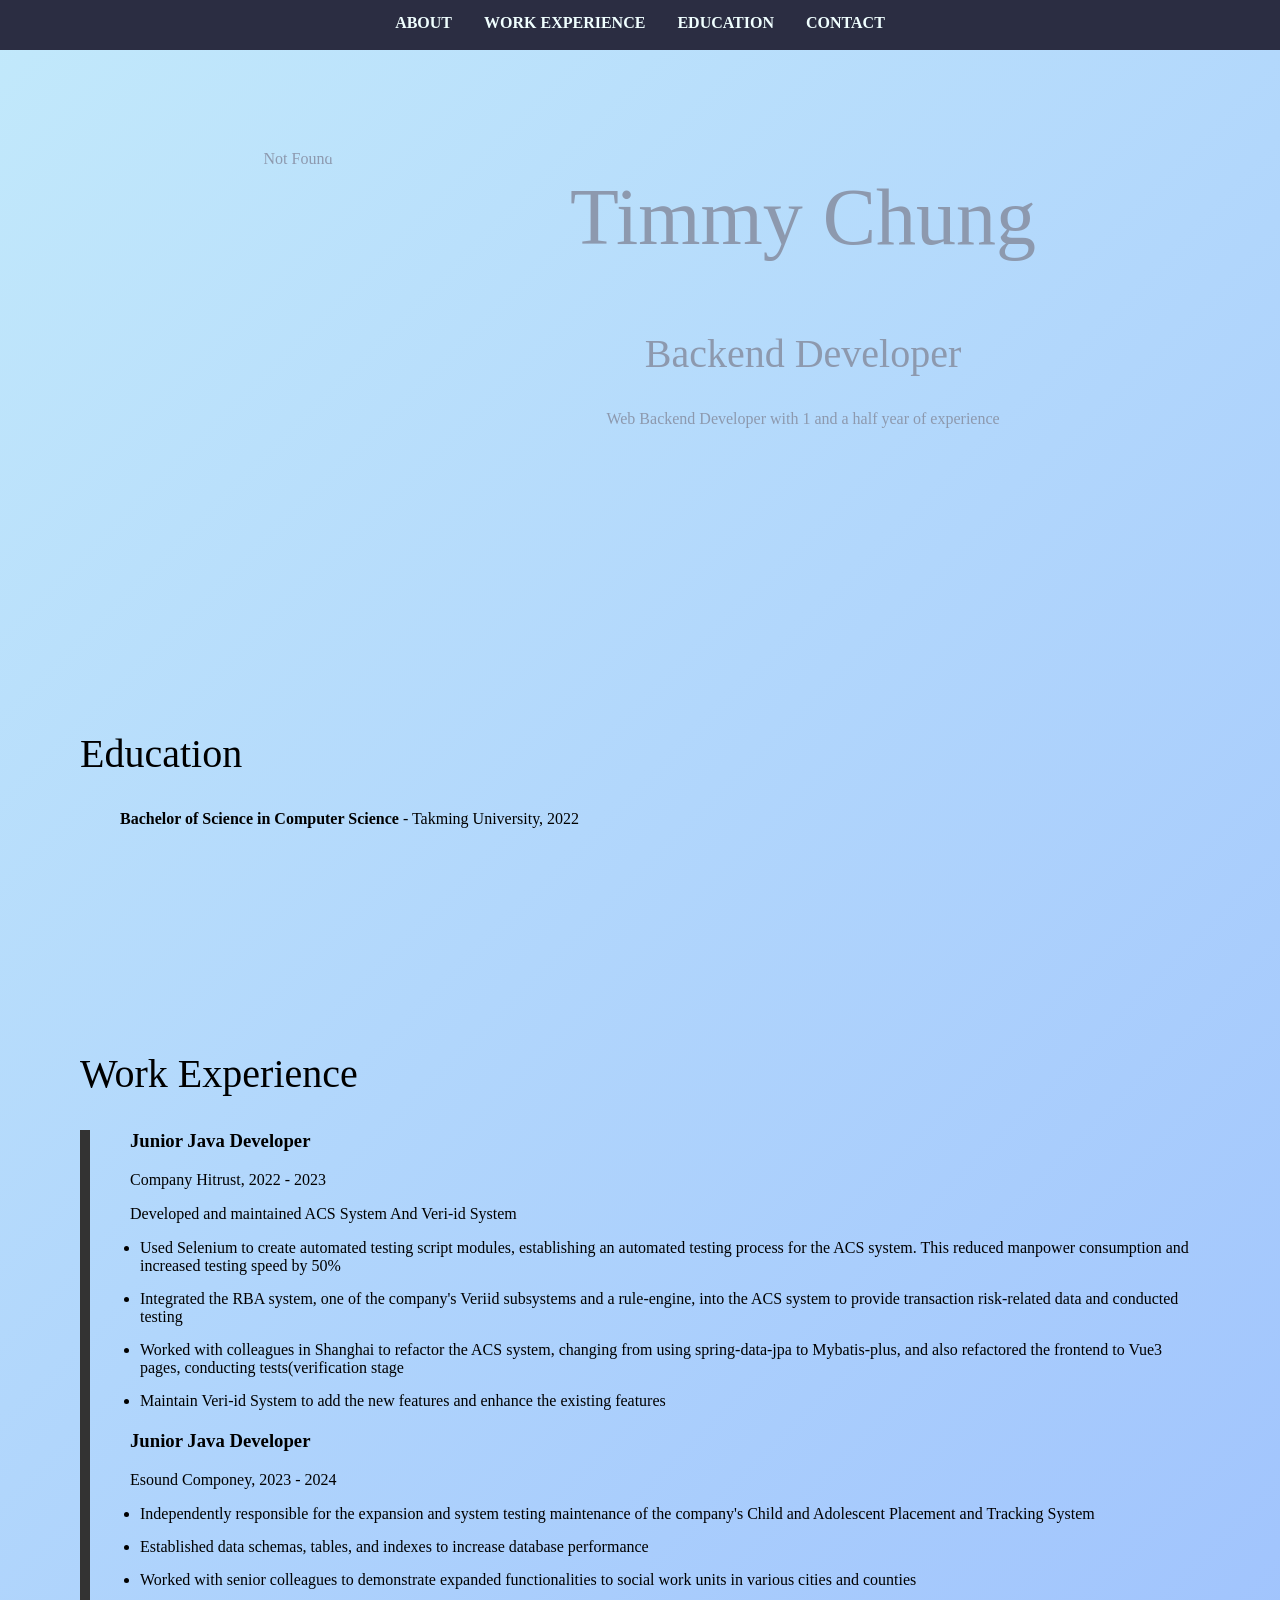
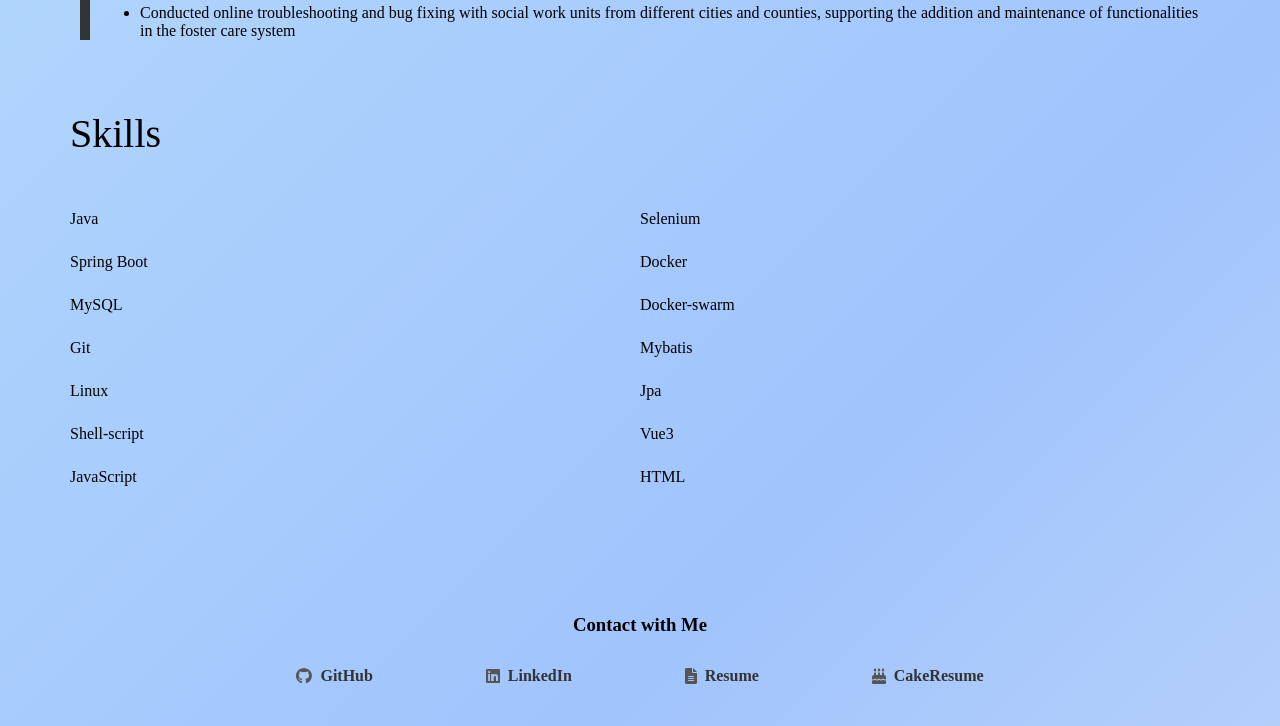
==== docs/index.html @ f744681e "add docs filefolder" ====
<!DOCTYPE html>
<html lang="en">
<head>
    <meta charset="UTF-8">
    <meta name="viewport" content="width=device-width, initial-scale=1.0">
    <link url="https://fonts.googleapis.com/css?family=Caveat|Open+Sans:400,700">
    <link rel="stylesheet" href="https://cdnjs.cloudflare.com/ajax/libs/font-awesome/6.0.0-beta3/css/all.min.css">
    <link rel="stylesheet" type="text/css" href="../style.css">
</head>
<body>
    <!-- intro -->
    <header>
        <nav>
            <a href="#">About</a>
            <a href="#">Work Experience</a>
            <a href="#">Education</a>
            <a href="#">Contact</a>
            <div class="content-wrap">
                <img class="profile-img rounded" width="200" height="200" src="./assets/profile.jpg" alt="Not Found">
                <div class="col-wide">
                    <h1>Timmy Chung</h1>
                    <h2>Backend Developer</h2>
                    <p>Web Backend Developer with 1 and a half year of experience</p>
                </div>
            </div>
        </nav>
    </header>
    <!-- content -->
    <section>
        <div class="container">
            <div class="education">
                <h2>Education</h2>
                <ul>
                    <li>
                        <strong>Bachelor of Science in Computer Science</strong>
                         - Takming University, 2022</li>
                </ul>
            </div>
            <div class="work-experience">
                <h2>Work Experience</h2>
                <div class="timeline">
                    <div class="timeline-item">
                        <div class="timeline-marker"></div>
                        <div class="timeline-content">
                            <h3>Junior Java Developer</h3>
                            <p>Company Hitrust, 2022 - 2023</p>
                            <p>Developed and maintained ACS System And Veri-id System</p> 
                        </div>
                        <ul>
                            <li>Used Selenium to create automated testing script modules, establishing an automated testing process for the ACS system. This reduced manpower consumption and increased testing speed by 50%</li>
                            <li>Integrated the RBA system, one of the company's Veriid subsystems and a rule-engine, into the ACS system to provide transaction risk-related data and conducted testing</li>
                            <li>Worked with colleagues in Shanghai to refactor the ACS system, changing from using spring-data-jpa to Mybatis-plus, and also refactored the frontend to Vue3 pages, conducting tests(verification stage</li>
                            <li>Maintain Veri-id System to add the new features and enhance the existing features</li>
                        </ul>
                    </div>
                    <div class="timeline-item">
                        <div class="timeline-marker"></div>
                        <div class="timeline-content">
                            <h3>Junior Java Developer</h3>
                            <p>Esound Componey, 2023 - 2024</p>
                        </div>
                        <ul>
                            <li>Independently responsible for the expansion and system testing maintenance of the company's Child and Adolescent Placement and Tracking System</li>
                            <li>Established data schemas, tables, and indexes to increase database performance</li>
                            <li>Worked with senior colleagues to demonstrate expanded functionalities to social work units in various cities and counties</li>
                            <li>Conducted online troubleshooting and bug fixing with social work units from different cities and counties, supporting the addition and maintenance of functionalities in the foster care system</li>
                        </ul>
                    </div>
                </div>
            </div>
        </div>
        <div class="container">
            <div class="skills">
                <h2>Skills</h2>
                <div class="skills-row">
                    <ul>
                        <li>Java</li>
                        <li>Spring Boot</li>
                        <li>MySQL</li>
                        <li>Git</li>
                        <li>Linux</li>
                        <li>Shell-script</li>
                        <li>JavaScript</li>
                    </ul>
                    <ul>
                        <li>Selenium</li>
                        <li>Docker</li>
                        <li>Docker-swarm</li>
                        <li>Mybatis</li>
                        <li>Jpa</li>
                        <li>Vue3</li>
                        <li>HTML</li>
                    </ul>
                </div>
            </div>
        </div>
    </section>
    <footer>
        <!-- contact info -->
        <div class="contact-section">
            <h3>Contact with Me</h3>
            <ul>
                <li><a href="https://github.com/yaiiow159" target="_blank"><i class="fab fa-github"></i> GitHub</a></li>
                <li><a href="https://www.linkedin.com/in/timmy-chung-46a132289/" target="_blank"><i class="fab fa-linkedin"></i> LinkedIn</a></li>
                <li><a href="https://www.cakeresume.com/pdf/s--AJ03S-tAVP-opgrYf8T8cg--/D9XpN.pdf" target="_blank"><i class="fas fa-file-alt"></i> Resume</a></li>
                <li><a href="" target="_blank"><i class="fas fa-birthday-cake"></i> CakeResume</a></li>
            </ul>
        </div>
    </footer>
    
</body>
</html>
---- style.css ----
@keyframes gradientBackground {
        0% {
        background-position: 0% 50%;
        }
        50% {
        background-position: 100% 50%;
        }
        100% {
        background-position: 0% 50%;
        }
    }
    
    body {
        font-family: 'Open Sans' 'sans-serif';
        font-size: 16px;
        margin: 0;
        height: 100vh;
        margin: 0;
        animation: gradientBackground 15s ease infinite;
        background: linear-gradient(-45deg, #fdeff9, #ecf0f1, #a1c4fd, #c2e9fb);
        background-size: 400% 400%;
    }

    h1, h2 {
        font-family: 'caveat',cursive;
        font-weight: 400;
    }

    h1 {
        font-size: 80px;
    }

    h2 {
        font-size: 40px;
        margin-top: 0;
    }

    h3 {
        margin-top: 0;
    }

    .education ul li {
        list-style-type: none;
    }

    ul li {
        margin: 15px 0;
    }

    nav {
        text-align: center;
        position: absolute;
        top: 0;
        width: 100%;
        border-color: white;
    }

    nav a {
        display: inline-block;
        margin: 5px;
        text-decoration: none;
        font-weight: 700;
        font-size: 11px;
        text-transform: uppercase;
        color: #2b2d42;
    }

    @media (min-width: 440px) {
        nav a {
            margin: 14px;
            font-size: 16px;
        }
    }

    header a {
        color: azure
    }

    header a :hover {
        transition: all;
        color: #8d99ae;
    }

    header {
        position: relative;
        padding-top: 50px;
        text-align: center;
        background-color: #2b2d42;
        color: #8d99ae;
    }

    section {
        position: relative;
        padding: 50px;
        margin-top: 550px;
    }

    @media (min-width: 440px) {
        section {
            margin-top: 600px;
        }
    }


    .content-wrap {
        display: flex;
        align-items: center;
        flex-direction: column;
        margin: 0 auto;
        padding: 60px 50px;
        max-width: 950px;
        overflow: hidden;
    }

    @media (min-width: 935px) {
        .col-wide {
            margin-left: 155px;
        }
    }

    @media (min-width: 935px) {
        .content-wrap {
            flex-direction: row;
        }
    }

    .profile-img {
        width: 150px;
        height: 150px;
    }

    .rounded {
        border-radius: 50%;
    }

    @media (min-width: 440px) {
        .profile-img {
            width: 200px;
            height: 200px;
        }
    }

    @media (min-width: 935px) {
        .profile-img {
            width: 250px;
            height: 250%;
        }
    }

    .container {
        display: flex;
        flex-wrap: wrap;
        flex-direction: column;
        justify-content: space-around;
        padding: 20px;
    }

    .education, .work-experience {
        flex: 1 1 300px;  
        margin: 10px;
    }

    .timeline {
        position: relative;
        padding-left: 20px;
        list-style: none;
    }

    .timeline-item {
        margin-bottom: 20px;
    }

    .timeline-marker {
        position: absolute;
        top: 0;
        bottom: 0;
        left: 0;
        width: 10px;
        background-color: #333;
    }

    .timeline-content {
        padding-left: 30px;
    }

    @media (max-width: 600px) {
        .container {
            flex-direction: column;
        }
    }

    .skills-row {
        display: flex; /* 设置flex布局使元素并排 */
        justify-content: space-between; /* 使两个列表之间有一些间隙 */
    }
    
    .skills ul {
        list-style-type: none; /* 去掉列表前的默认符号 */
        padding: 0;
        margin: 0;
        width: 50%; /* 每个列表宽度为父容器的50% */
    }
    
    .skills li {
        padding: 5px 0; /* 增加垂直填充 */
    }

    .contact-section {
        padding: 20px;
        border-radius: 8px;
        max-width: 800px; /* 可以根据需要调整宽度 */
        margin: auto;
        display: flex; /* 启用Flexbox */
        justify-content: center; /* 水平居中所有项目 */
        align-items: center; /* 垂直居中所有项目 */
        flex-wrap: wrap; /* 允许项目在必要时换行 */
    }
    
    .contact-section h3 {
        flex-basis: 100%; /* 确保标题占据全宽 */
        text-align: center;
        margin-bottom: 10px; /* 为标题和链接组添加间隔 */
    }
    
    .contact-section ul {
        list-style-type: none;
        padding: 0;
        display: flex; /* 同样启用Flexbox */
        justify-content: space-around; /* 在项目间均匀分布空间 */
        width: 100%; /* 使ul占据全部可用宽度 */
    }
    
    .contact-section li {
        margin: 5px;
    }
    
    .contact-section a {
        text-decoration: none;
        color: #333;
        font-weight: bold;
        display: flex; /* 让链接内的图标和文本也使用Flexbox */
        align-items: center; /* 垂直居中图标和文本 */
    }
    
    .contact-section i {
        margin-right: 8px;
        color: #555;
    }
    
    .contact-section a:hover {
        color: #007bff; /* 或选择其他醒目颜色 */
    }
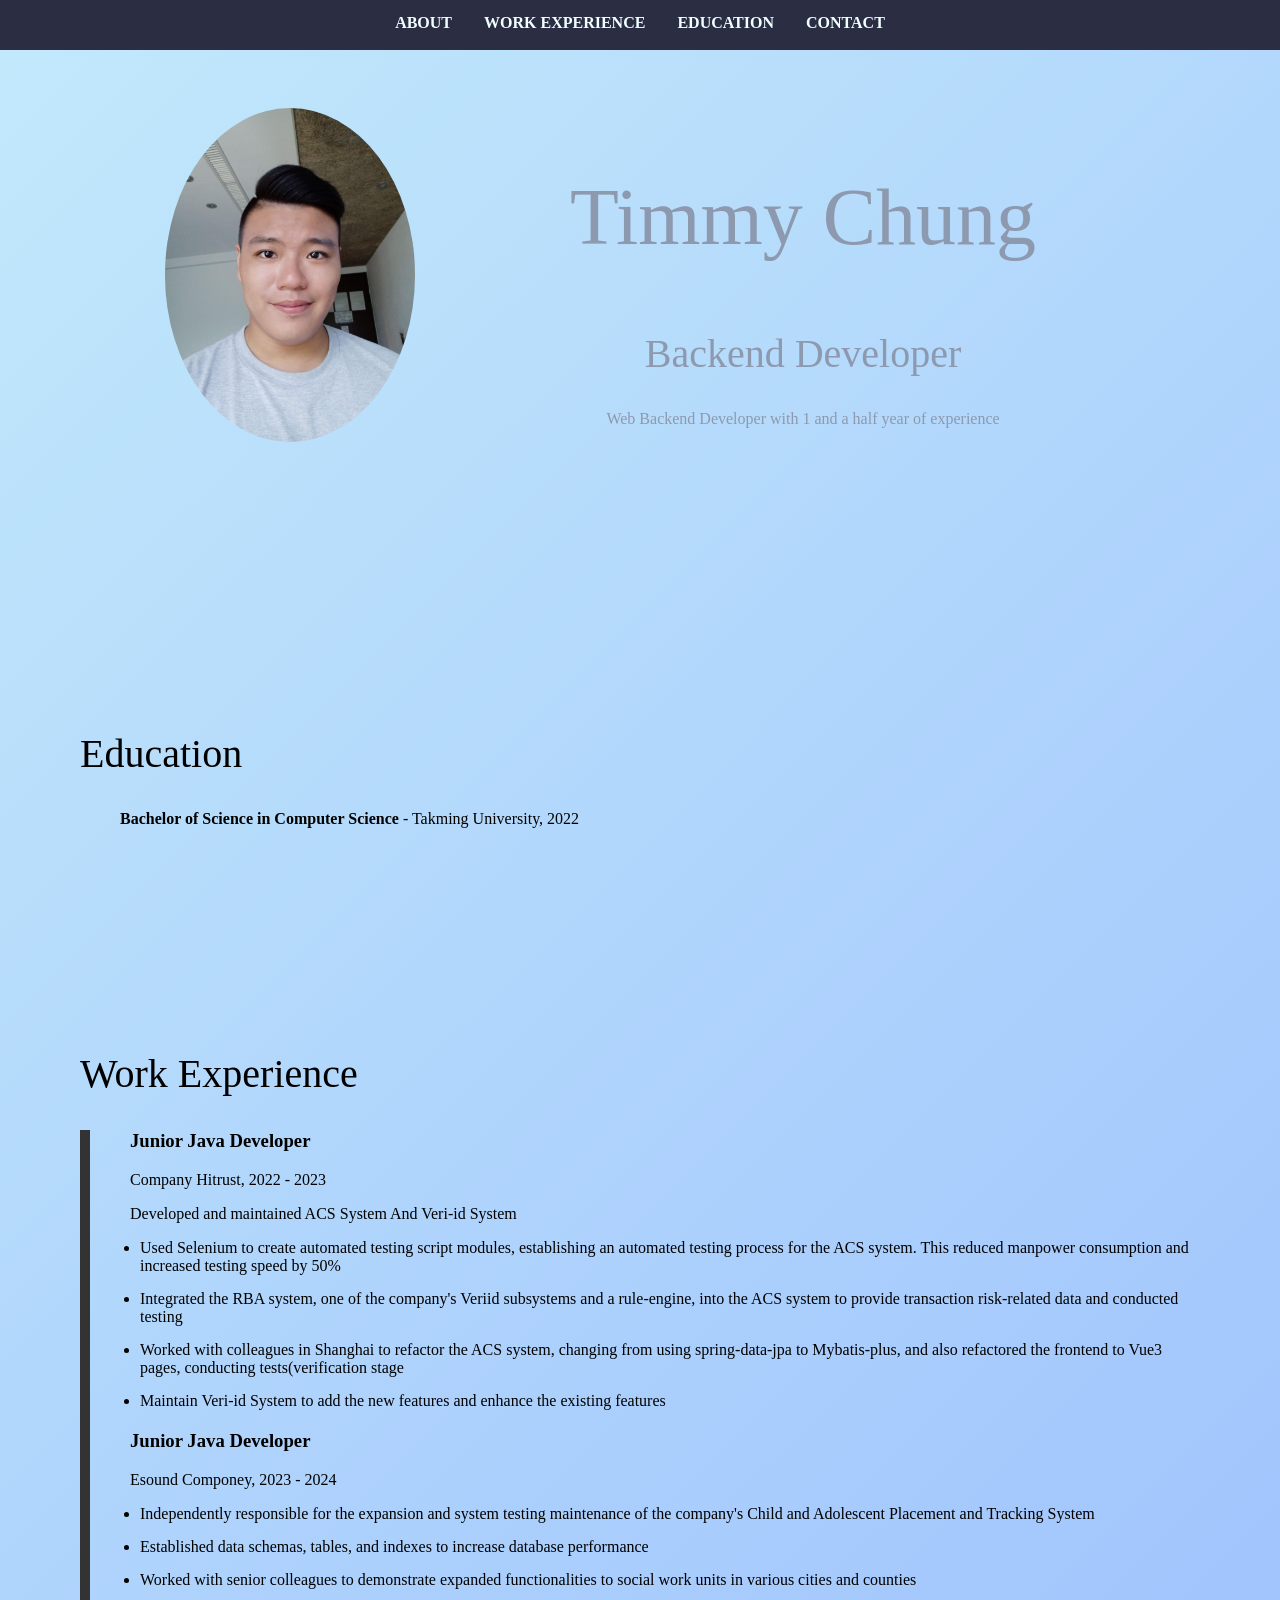
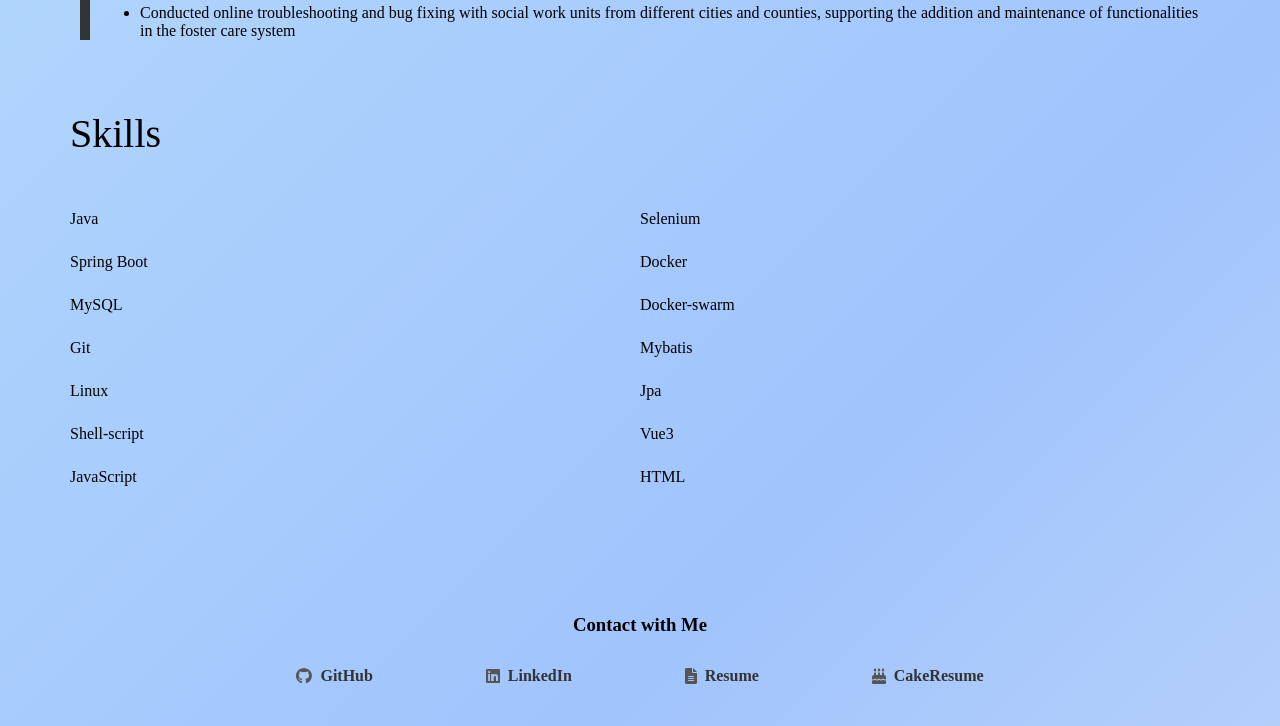
==== commit 47f7373a: "更新頁面 更新頁面" ====
--- a/docs/index.html
+++ b/docs/index.html
@@ -5,7 +5,7 @@
     <meta name="viewport" content="width=device-width, initial-scale=1.0">
     <link url="https://fonts.googleapis.com/css?family=Caveat|Open+Sans:400,700">
     <link rel="stylesheet" href="https://cdnjs.cloudflare.com/ajax/libs/font-awesome/6.0.0-beta3/css/all.min.css">
-    <link rel="stylesheet" type="text/css" href="../style.css">
+    <link rel="stylesheet" type="text/css" href="style.css">
 </head>
 <body>
     <!-- intro -->
@@ -16,7 +16,7 @@
             <a href="#">Education</a>
             <a href="#">Contact</a>
             <div class="content-wrap">
-                <img class="profile-img rounded" width="200" height="200" src="./assets/profile.jpg" alt="Not Found">
+                <img class="profile-img rounded" width="200" height="200" src="../assets/profile.jpg" alt="Not Found">
                 <div class="col-wide">
                     <h1>Timmy Chung</h1>
                     <h2>Backend Developer</h2>
--- a/docs/style.css
+++ b/docs/style.css
@@ -0,0 +1,256 @@
+
+    @keyframes gradientBackground {
+        0% {
+        background-position: 0% 50%;
+        }
+        50% {
+        background-position: 100% 50%;
+        }
+        100% {
+        background-position: 0% 50%;
+        }
+    }
+    
+    body {
+        font-family: 'Open Sans' 'sans-serif';
+        font-size: 16px;
+        margin: 0;
+        height: 100vh;
+        margin: 0;
+        animation: gradientBackground 15s ease infinite;
+        background: linear-gradient(-45deg, #fdeff9, #ecf0f1, #a1c4fd, #c2e9fb);
+        background-size: 400% 400%;
+    }
+
+    h1, h2 {
+        font-family: 'caveat',cursive;
+        font-weight: 400;
+    }
+
+    h1 {
+        font-size: 80px;
+    }
+
+    h2 {
+        font-size: 40px;
+        margin-top: 0;
+    }
+
+    h3 {
+        margin-top: 0;
+    }
+
+    .education ul li {
+        list-style-type: none;
+    }
+
+    ul li {
+        margin: 15px 0;
+    }
+
+    nav {
+        text-align: center;
+        position: absolute;
+        top: 0;
+        width: 100%;
+        border-color: white;
+    }
+
+    nav a {
+        display: inline-block;
+        margin: 5px;
+        text-decoration: none;
+        font-weight: 700;
+        font-size: 11px;
+        text-transform: uppercase;
+        color: #2b2d42;
+    }
+
+    @media (min-width: 440px) {
+        nav a {
+            margin: 14px;
+            font-size: 16px;
+        }
+    }
+
+    header a {
+        color: azure
+    }
+
+    header a :hover {
+        transition: all;
+        color: #8d99ae;
+    }
+
+    header {
+        position: relative;
+        padding-top: 50px;
+        text-align: center;
+        background-color: #2b2d42;
+        color: #8d99ae;
+    }
+
+    section {
+        position: relative;
+        padding: 50px;
+        margin-top: 550px;
+    }
+
+    @media (min-width: 440px) {
+        section {
+            margin-top: 600px;
+        }
+    }
+
+
+    .content-wrap {
+        display: flex;
+        align-items: center;
+        flex-direction: column;
+        margin: 0 auto;
+        padding: 60px 50px;
+        max-width: 950px;
+        overflow: hidden;
+    }
+
+    @media (min-width: 935px) {
+        .col-wide {
+            margin-left: 155px;
+        }
+    }
+
+    @media (min-width: 935px) {
+        .content-wrap {
+            flex-direction: row;
+        }
+    }
+
+    .profile-img {
+        width: 150px;
+        height: 150px;
+    }
+
+    .rounded {
+        border-radius: 50%;
+    }
+
+    @media (min-width: 440px) {
+        .profile-img {
+            width: 200px;
+            height: 200px;
+        }
+    }
+
+    @media (min-width: 935px) {
+        .profile-img {
+            width: 250px;
+            height: 250%;
+        }
+    }
+
+    .container {
+        display: flex;
+        flex-wrap: wrap;
+        flex-direction: column;
+        justify-content: space-around;
+        padding: 20px;
+    }
+
+    .education, .work-experience {
+        flex: 1 1 300px;  
+        margin: 10px;
+    }
+
+    .timeline {
+        position: relative;
+        padding-left: 20px;
+        list-style: none;
+    }
+
+    .timeline-item {
+        margin-bottom: 20px;
+    }
+
+    .timeline-marker {
+        position: absolute;
+        top: 0;
+        bottom: 0;
+        left: 0;
+        width: 10px;
+        background-color: #333;
+    }
+
+    .timeline-content {
+        padding-left: 30px;
+    }
+
+    @media (max-width: 600px) {
+        .container {
+            flex-direction: column;
+        }
+    }
+
+    .skills-row {
+        display: flex; /* 设置flex布局使元素并排 */
+        justify-content: space-between; /* 使两个列表之间有一些间隙 */
+    }
+    
+    .skills ul {
+        list-style-type: none; /* 去掉列表前的默认符号 */
+        padding: 0;
+        margin: 0;
+        width: 50%; /* 每个列表宽度为父容器的50% */
+    }
+    
+    .skills li {
+        padding: 5px 0; /* 增加垂直填充 */
+    }
+
+    .contact-section {
+        padding: 20px;
+        border-radius: 8px;
+        max-width: 800px; /* 可以根据需要调整宽度 */
+        margin: auto;
+        display: flex; /* 启用Flexbox */
+        justify-content: center; /* 水平居中所有项目 */
+        align-items: center; /* 垂直居中所有项目 */
+        flex-wrap: wrap; /* 允许项目在必要时换行 */
+    }
+    
+    .contact-section h3 {
+        flex-basis: 100%; /* 确保标题占据全宽 */
+        text-align: center;
+        margin-bottom: 10px; /* 为标题和链接组添加间隔 */
+    }
+    
+    .contact-section ul {
+        list-style-type: none;
+        padding: 0;
+        display: flex; /* 同样启用Flexbox */
+        justify-content: space-around; /* 在项目间均匀分布空间 */
+        width: 100%; /* 使ul占据全部可用宽度 */
+    }
+    
+    .contact-section li {
+        margin: 5px;
+    }
+    
+    .contact-section a {
+        text-decoration: none;
+        color: #333;
+        font-weight: bold;
+        display: flex; /* 让链接内的图标和文本也使用Flexbox */
+        align-items: center; /* 垂直居中图标和文本 */
+    }
+    
+    .contact-section i {
+        margin-right: 8px;
+        color: #555;
+    }
+    
+    .contact-section a:hover {
+        color: #007bff; /* 或选择其他醒目颜色 */
+    }
+
+
+
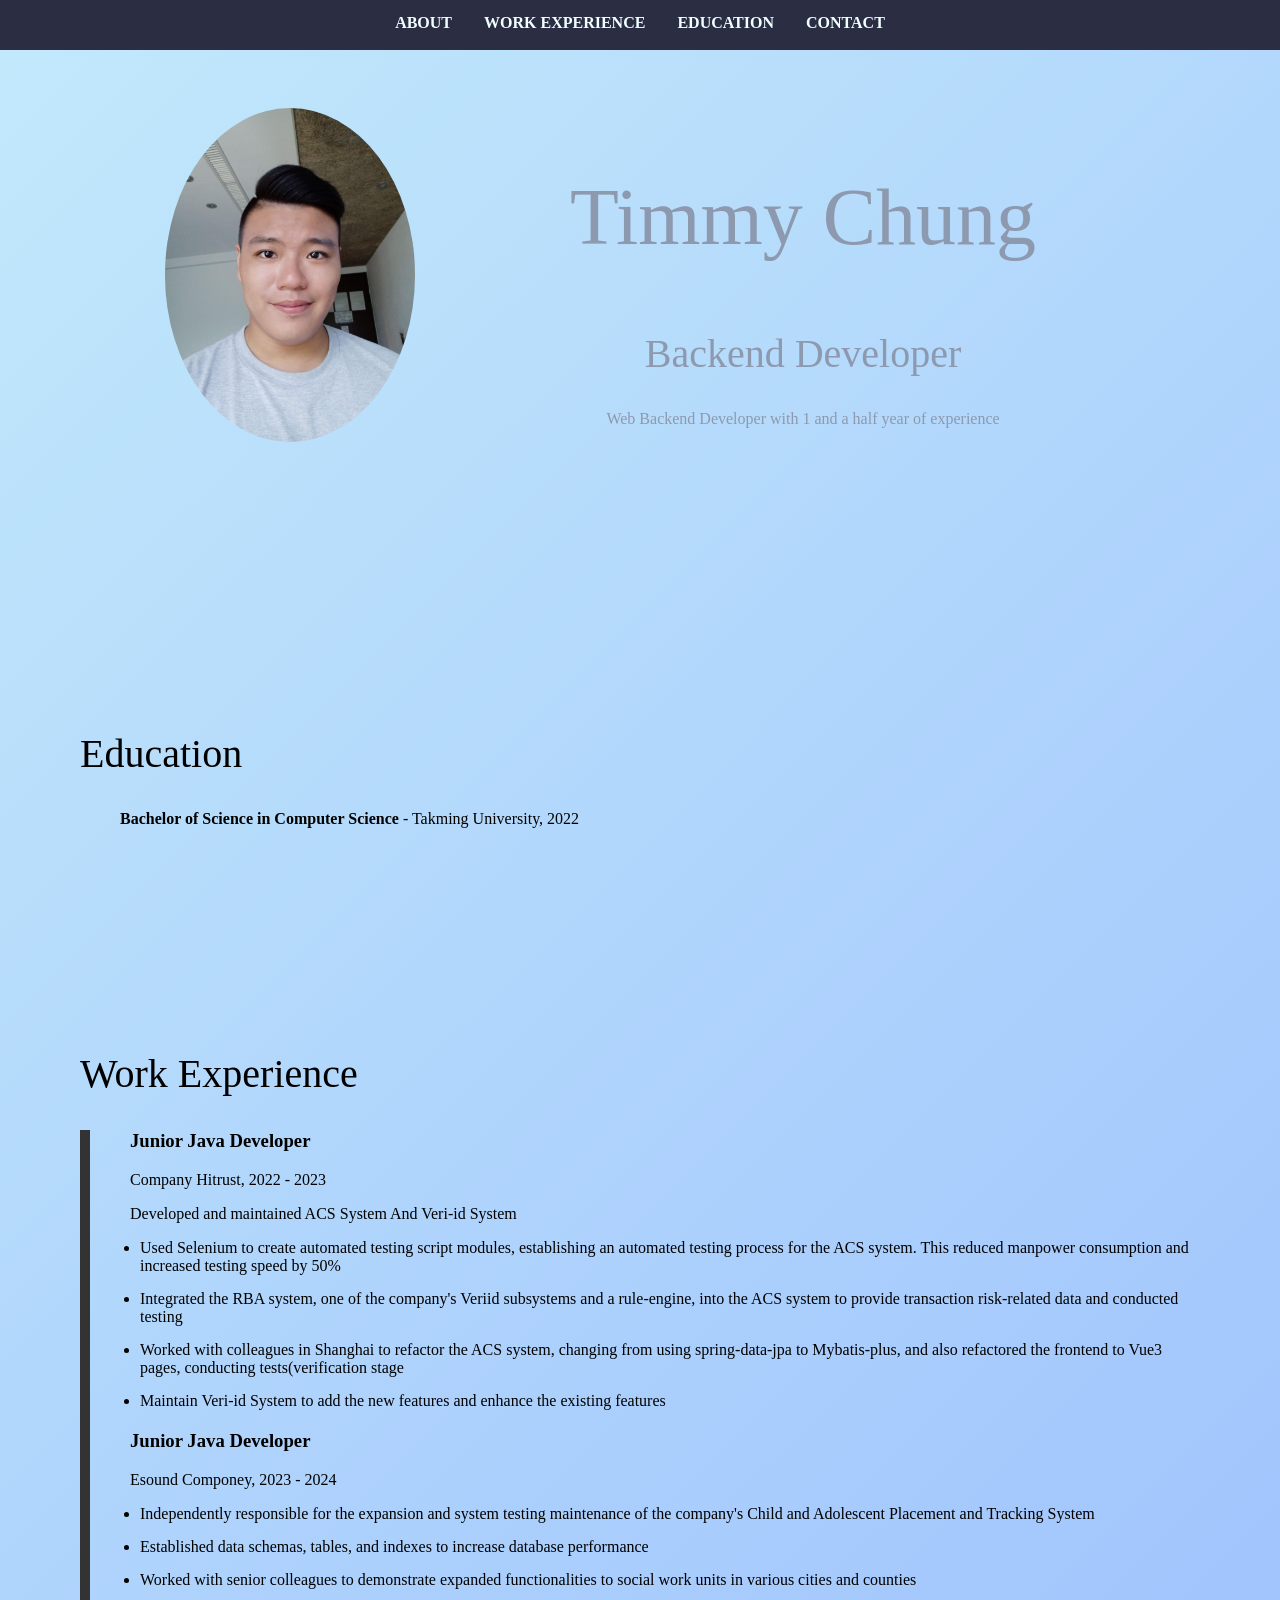
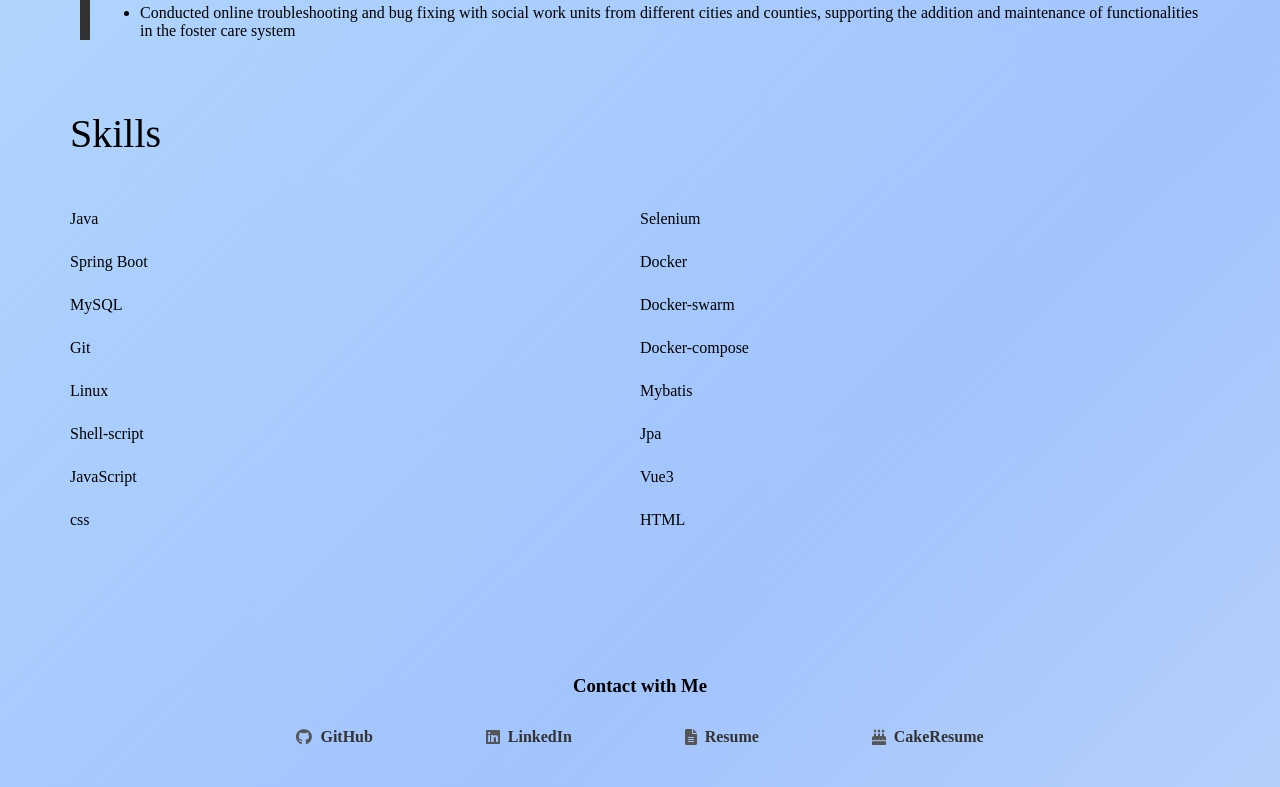
==== commit 6c4d4b04: "更新 更新" ====
--- a/docs/index.html
+++ b/docs/index.html
@@ -81,11 +81,13 @@
                         <li>Linux</li>
                         <li>Shell-script</li>
                         <li>JavaScript</li>
+                        <li>css</li>
                     </ul>
                     <ul>
                         <li>Selenium</li>
                         <li>Docker</li>
                         <li>Docker-swarm</li>
+                        <li>Docker-compose</li>
                         <li>Mybatis</li>
                         <li>Jpa</li>
                         <li>Vue3</li>
